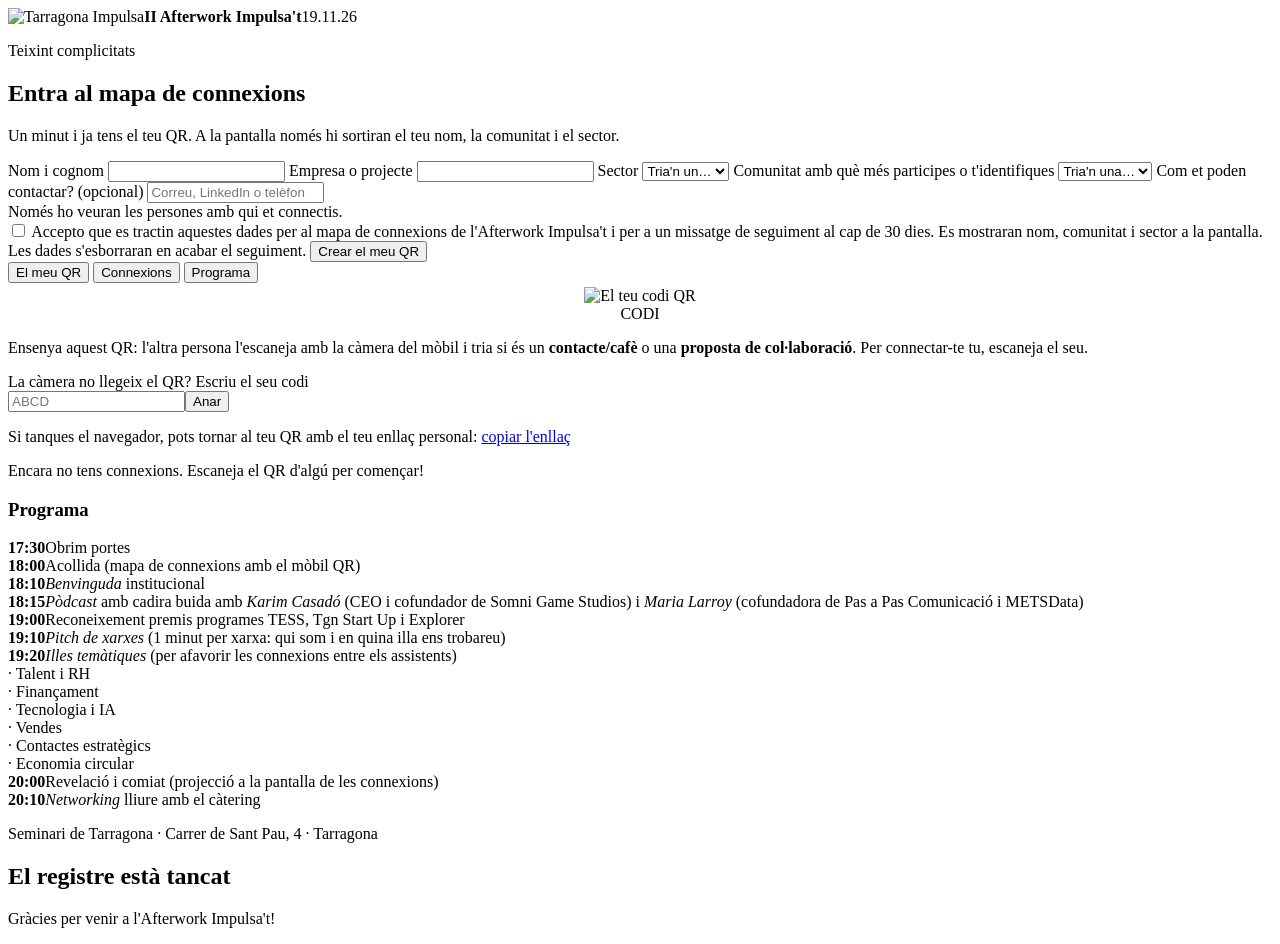
==== public/index.html @ 83fb7358 "Add files via upload" ====
<!DOCTYPE html>
<html lang="ca">
<head>
<meta charset="utf-8">
<meta name="viewport" content="width=device-width,initial-scale=1">
<meta name="theme-color" content="#3A0E82">
<title>II Afterwork Impulsa't · Mapa de connexions</title>
<link rel="stylesheet" href="/static/nus.css">
</head>
<body>
<div class="wrap">
  <div class="brand"><img src="/static/tarragona-impulsa.png" alt="Tarragona Impulsa"><span><b>II Afterwork Impulsa't</b>19.11.26</span></div>

  <!-- Registre -->
  <section id="reg" class="hidden">
    <p class="kicker">Teixint complicitats</p>
    <h1>Entra al mapa de connexions</h1>
    <p class="lead">Un minut i ja tens el teu QR. A la pantalla només hi sortiran el teu nom, la comunitat i el sector.</p>
    <form id="f" class="card" autocomplete="on">
      <label for="nom" style="margin-top:0">Nom i cognom</label>
      <input type="text" id="nom" name="nom" maxlength="60" required autocomplete="name">
      <label for="empresa">Empresa o projecte</label>
      <input type="text" id="empresa" name="empresa" maxlength="80" autocomplete="organization">
      <label for="sector">Sector</label>
      <select id="sector" required><option value="">Tria'n un…</option></select>
      <label for="xarxa">Comunitat amb què més participes o t'identifiques</label>
      <select id="xarxa" required><option value="">Tria'n una…</option></select>
      <label for="contacte">Com et poden contactar? <span class="muted">(opcional)</span></label>
      <input type="text" id="contacte" maxlength="120" placeholder="Correu, LinkedIn o telèfon">
      <div class="hint">Només ho veuran les persones amb qui et connectis.</div>
      <label class="check"><input type="checkbox" id="consent" required>
        <span>Accepto que es tractin aquestes dades per al mapa de connexions de l'Afterwork Impulsa't i per a un missatge de seguiment al cap de 30 dies. Es mostraran nom, comunitat i sector a la pantalla. Les dades s'esborraran en acabar el seguiment.</span></label>
      <button class="btn btn-primary" type="submit">Crear el meu QR</button>
      <div class="err" id="ferr"></div>
    </form>
  </section>

  <!-- Usuari registrat -->
  <section id="app" class="hidden">
    <div class="tabs" role="tablist">
      <button data-t="qr" class="on">El meu QR</button>
      <button data-t="cx">Connexions <span id="ncx"></span></button>
      <button data-t="pg">Programa</button>
    </div>

    <div id="t-qr">
      <div class="card" style="text-align:center">
        <div class="who" style="justify-content:center"><span class="dot" id="mydot"></span><span class="n" id="mynom"></span></div>
        <div class="muted" id="mysub" style="font-size:14px;margin-top:4px"></div>
        <div class="qr"><img id="myqr" alt="El teu codi QR"></div>
        <div class="code">CODI <b id="mycode"></b></div>
      </div>
      <p class="hint">Ensenya aquest QR: l'altra persona l'escaneja amb la càmera del mòbil i tria si és un <b>contacte/cafè</b> o una <b>proposta de col·laboració</b>. Per connectar-te tu, escaneja el seu.</p>
      <div class="card" style="margin-top:14px">
        <label for="codi" style="margin-top:0">La càmera no llegeix el QR? Escriu el seu codi</label>
        <form class="manual" id="fm"><input type="text" id="codi" maxlength="4" autocomplete="off" autocapitalize="characters" placeholder="ABCD"><button class="btn btn-primary" type="submit">Anar</button></form>
        <div class="err" id="merr"></div>
      </div>
      <p class="hint">Si tanques el navegador, pots tornar al teu QR amb el teu enllaç personal: <a id="mylink" href="#">copiar l'enllaç</a></p>
    </div>

    <div id="t-cx" class="hidden">
      <div class="list" id="cxlist"></div>
      <p class="hint" id="cxempty">Encara no tens connexions. Escaneja el QR d'algú per començar!</p>
    </div>

    <div id="t-pg" class="hidden">
      <div class="prog">
        <h3>Programa</h3>
        <div class="it"><b>17:30</b><span>Obrim portes</span></div>
        <div class="it"><b>18:00</b><span>Acollida (mapa de connexions amb el mòbil QR)</span></div>
        <div class="it"><b>18:10</b><span><em>Benvinguda</em> institucional</span></div>
        <div class="it box"><b>18:15</b><span><em>Pòdcast</em> amb cadira buida amb <em>Karim Casadó</em> (CEO i cofundador de Somni Game Studios) i <em>Maria Larroy</em> (cofundadora de Pas a Pas Comunicació i METSData)</span></div>
        <div class="it"><b>19:00</b><span>Reconeixement premis programes TESS, Tgn Start Up i Explorer</span></div>
        <div class="it"><b>19:10</b><span><em>Pitch de xarxes</em> (1 minut per xarxa: qui som i en quina illa ens trobareu)</span></div>
        <div class="it box"><b>19:20</b><span><em>Illes temàtiques</em> (per afavorir les connexions entre els assistents)
          <div class="ill">· Talent i RH<br>· Finançament<br>· Tecnologia i IA<br>· Vendes<br>· Contactes estratègics<br>· Economia circular</div></span></div>
        <div class="it"><b>20:00</b><span>Revelació i comiat (projecció a la pantalla de les connexions)</span></div>
        <div class="it"><b>20:10</b><span><em>Networking</em> lliure amb el càtering</span></div>
      </div>
      <p class="hint">Seminari de Tarragona · Carrer de Sant Pau, 4 · Tarragona</p>
    </div>
  </section>

  <section id="closed" class="hidden"><h1>El registre està tancat</h1><p class="lead">Gràcies per venir a l'Afterwork Impulsa't!</p></section>
</div>
<script src="/static/common.js"></script>
<script>
(async () => {
  const cfg = await api('/api/config');
  const params = new URLSearchParams(location.search);
  const next = params.get('next');
  const st = await api('/api/me');
  if (!st.me) {
    if (!cfg.registreObert) return show('closed');
    fillSelects(cfg);
    show('reg');
    $('#f').addEventListener('submit', async e => {
      e.preventDefault(); $('#ferr').textContent = '';
      const btn = e.submitter || $('#f button'); btn.disabled = true;
      try {
        await api('/api/register', { nom: $('#nom').value, empresa: $('#empresa').value, sector: $('#sector').value, xarxa: $('#xarxa').value, contacte: $('#contacte').value, consent: $('#consent').checked });
        if (next && /^[A-Z0-9]{4}$/i.test(next)) location.href = '/c/' + next.toUpperCase(); else location.reload();
      } catch (err) { $('#ferr').textContent = err.message; btn.disabled = false; }
    });
    return;
  }
  if (next && /^[A-Z0-9]{4}$/i.test(next)) { location.href = '/c/' + next.toUpperCase(); return; }
  const me = st.me, x = xarxa(cfg, me.xarxa);
  $('#mynom').textContent = me.nom;
  $('#mysub').textContent = [me.empresa, x.nom].filter(Boolean).join(' · ');
  $('#mydot').style.background = x.color;
  $('#myqr').src = '/qr/' + me.code + '.svg';
  $('#mycode').textContent = me.code;
  $('#mylink').addEventListener('click', async e => {
    e.preventDefault();
    try { await navigator.clipboard.writeText(me.link); e.target.textContent = 'copiat ✓'; }
    catch { prompt('Guarda aquest enllaç:', me.link); }
  });
  show('app');
  document.querySelectorAll('.tabs button').forEach(b => b.addEventListener('click', () => {
    document.querySelectorAll('.tabs button').forEach(o => o.classList.toggle('on', o === b));
    ['qr', 'cx', 'pg'].forEach(t => $('#t-' + t).classList.toggle('hidden', t !== b.dataset.t));
    if (b.dataset.t === 'cx') refresh();
  }));
  $('#fm').addEventListener('submit', async e => {
    e.preventDefault(); $('#merr').textContent = '';
    const c = $('#codi').value.trim().toUpperCase();
    if (!/^[A-Z0-9]{4}$/.test(c)) return $('#merr').textContent = 'El codi té 4 caràcters.';
    try { await api('/api/person/' + c); location.href = '/c/' + c; } catch (err) { $('#merr').textContent = err.message; }
  });
  function render(list) {
    $('#ncx').textContent = list.length ? '(' + list.length + ')' : '';
    $('#cxempty').classList.toggle('hidden', list.length > 0);
    $('#cxlist').replaceChildren(...list.map(p => {
      const d = el('div', 'conn' + (p.type === 'collab' ? ' collab' : ''));
      d.append(el('div', 'n', p.nom), el('div', 's', [p.empresa, xarxa(cfg, p.xarxa).nom, p.sector].filter(Boolean).join(' · ')));
      d.append(el('div', 'c', (p.type === 'collab' ? '🤝 Proposta de col·laboració' : '☕ Contacte / cafè') + (p.contacte ? ' — ' + p.contacte : '')));
      return d;
    }));
  }
  async function refresh() { try { render((await api('/api/me')).connexions); } catch {} }
  render(st.connexions);
  document.addEventListener('visibilitychange', () => { if (!document.hidden) refresh(); });
})();
</script>
</body>
</html>
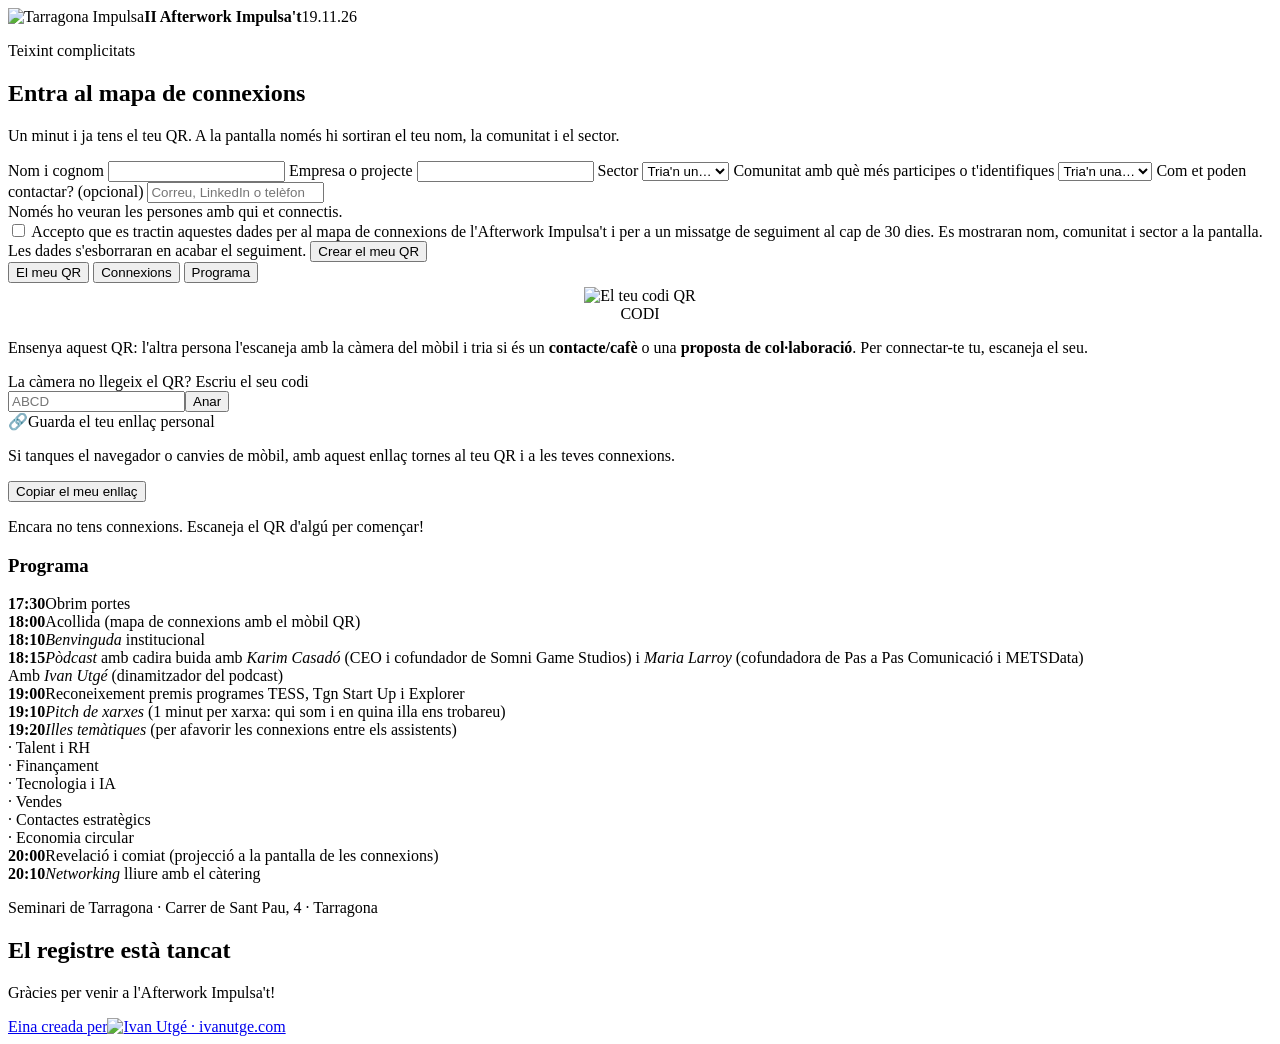
==== commit c15f893a: "Add files via upload" ====
--- a/public/index.html
+++ b/public/index.html
@@ -56,7 +56,12 @@
         <form class="manual" id="fm"><input type="text" id="codi" maxlength="4" autocomplete="off" autocapitalize="characters" placeholder="ABCD"><button class="btn btn-primary" type="submit">Anar</button></form>
         <div class="err" id="merr"></div>
       </div>
-      <p class="hint">Si tanques el navegador, pots tornar al teu QR amb el teu enllaç personal: <a id="mylink" href="#">copiar l'enllaç</a></p>
+      <div class="save">
+        <div class="t"><span>🔗</span>Guarda el teu enllaç personal</div>
+        <p>Si tanques el navegador o canvies de mòbil, amb aquest enllaç tornes al teu QR i a les teves connexions.</p>
+        <button class="btn" id="mylink" type="button">Copiar el meu enllaç</button>
+        <div class="lnk" id="mylinktxt"></div>
+      </div>
     </div>
 
     <div id="t-cx" class="hidden">
@@ -70,7 +75,7 @@
         <div class="it"><b>17:30</b><span>Obrim portes</span></div>
         <div class="it"><b>18:00</b><span>Acollida (mapa de connexions amb el mòbil QR)</span></div>
         <div class="it"><b>18:10</b><span><em>Benvinguda</em> institucional</span></div>
-        <div class="it box"><b>18:15</b><span><em>Pòdcast</em> amb cadira buida amb <em>Karim Casadó</em> (CEO i cofundador de Somni Game Studios) i <em>Maria Larroy</em> (cofundadora de Pas a Pas Comunicació i METSData)</span></div>
+        <div class="it box"><b>18:15</b><span><em>Pòdcast</em> amb cadira buida amb <em>Karim Casadó</em> (CEO i cofundador de Somni Game Studios) i <em>Maria Larroy</em> (cofundadora de Pas a Pas Comunicació i METSData)<br>Amb <em>Ivan Utgé</em> (dinamitzador del podcast)</span></div>
         <div class="it"><b>19:00</b><span>Reconeixement premis programes TESS, Tgn Start Up i Explorer</span></div>
         <div class="it"><b>19:10</b><span><em>Pitch de xarxes</em> (1 minut per xarxa: qui som i en quina illa ens trobareu)</span></div>
         <div class="it box"><b>19:20</b><span><em>Illes temàtiques</em> (per afavorir les connexions entre els assistents)
@@ -83,6 +88,7 @@
   </section>
 
   <section id="closed" class="hidden"><h1>El registre està tancat</h1><p class="lead">Gràcies per venir a l'Afterwork Impulsa't!</p></section>
+  <a class="credit" href="https://ivanutge.com" target="_blank" rel="noopener"><span>Eina creada per</span><img src="/static/ivanutge.png" alt="Ivan Utgé · ivanutge.com"></a>
 </div>
 <script src="/static/common.js"></script>
 <script>
@@ -112,10 +118,15 @@
   $('#mydot').style.background = x.color;
   $('#myqr').src = '/qr/' + me.code + '.svg';
   $('#mycode').textContent = me.code;
+  $('#mylinktxt').textContent = me.link;
   $('#mylink').addEventListener('click', async e => {
-    e.preventDefault();
-    try { await navigator.clipboard.writeText(me.link); e.target.textContent = 'copiat ✓'; }
-    catch { prompt('Guarda aquest enllaç:', me.link); }
+    const b = e.currentTarget;
+    try { await navigator.clipboard.writeText(me.link); b.textContent = 'Enllaç copiat ✓ Desa\'l a les notes o envia-te\'l'; }
+    catch {
+      if (navigator.share) { try { await navigator.share({ title: 'El meu QR · Afterwork Impulsa\'t', url: me.link }); return; } catch {} }
+      const r = document.createRange(); r.selectNodeContents($('#mylinktxt')); const sel = getSelection(); sel.removeAllRanges(); sel.addRange(r);
+      b.textContent = 'Enllaç seleccionat: copia\'l a mà';
+    }
   });
   show('app');
   document.querySelectorAll('.tabs button').forEach(b => b.addEventListener('click', () => {
